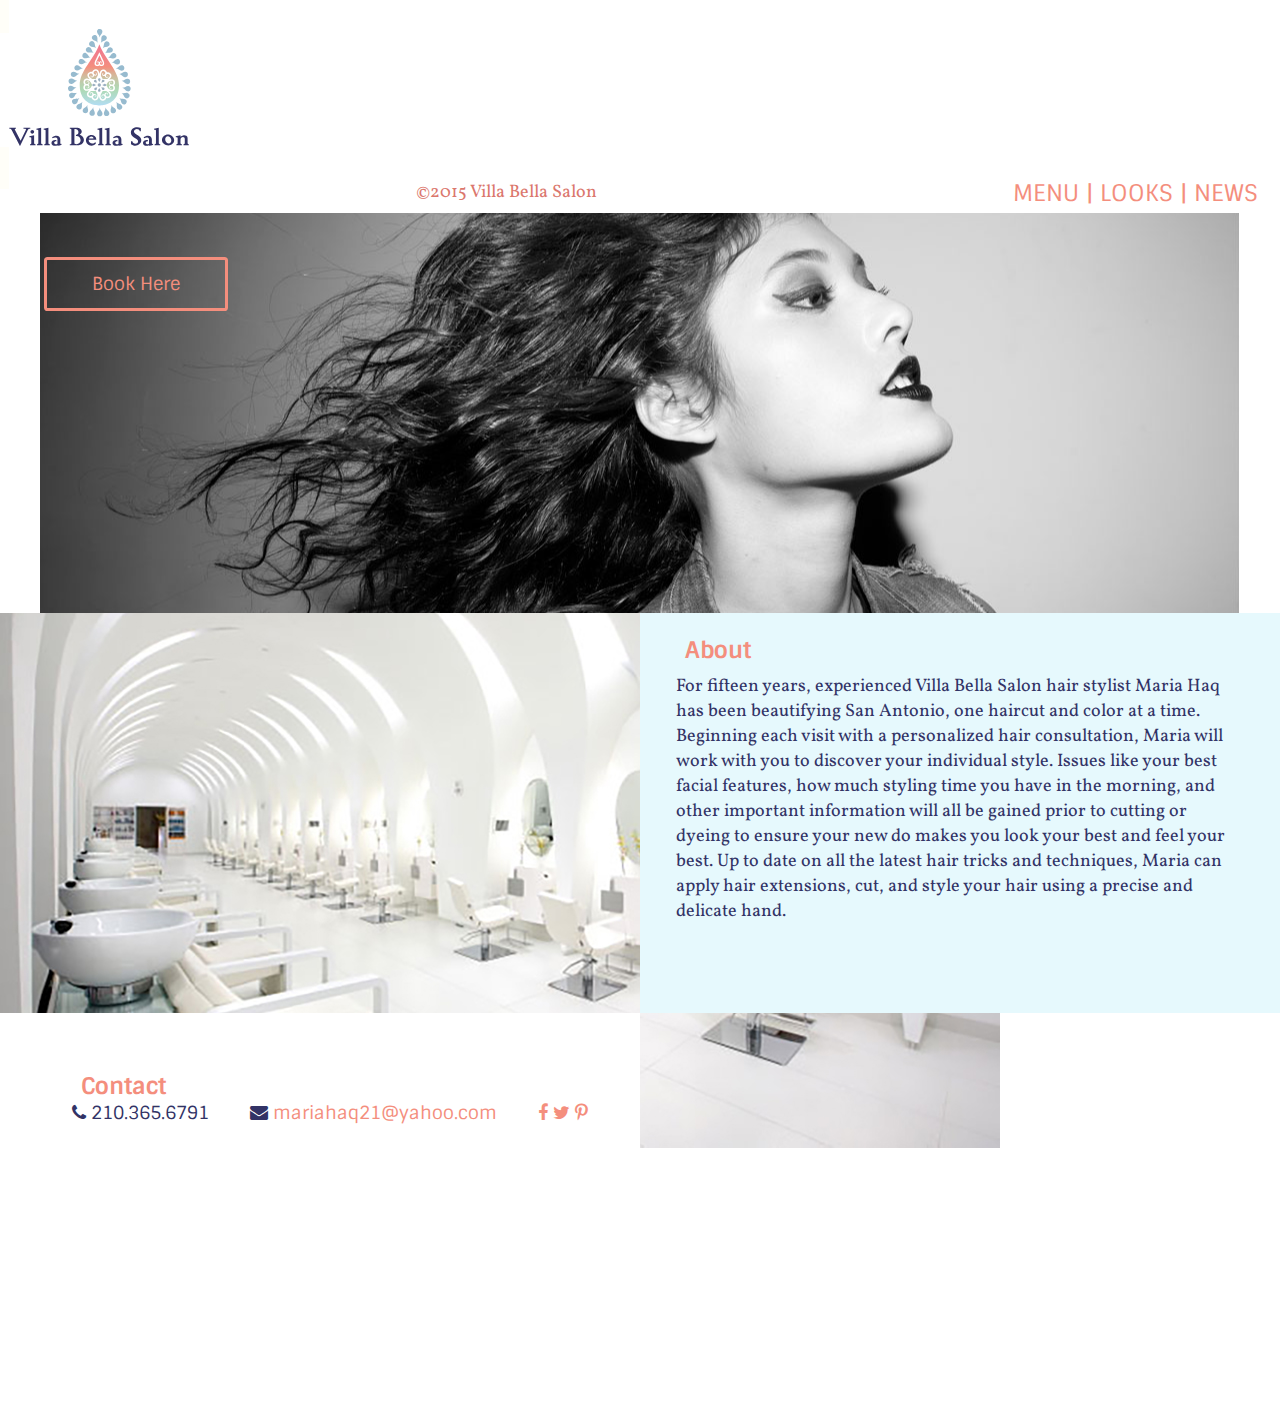
==== index.html @ 69ae9d7c "add section about" ====
<!DOCTYPE html>
<html>
<head>
	<script src="https://ajax.googleapis.com/ajax/libs/jquery/2.1.4/jquery.min.js"></script>
	<meta charset="UTF-8">
	<title>Villa Bella Salon</title>
	<link href='http://fonts.googleapis.com/css?family=Vollkorn:400,700|Sintony:400,700' rel='stylesheet' type='text/css'>
	<link rel="stylesheet" href="http://maxcdn.bootstrapcdn.com/font-awesome/4.3.0/css/font-awesome.min.css">
	<link rel="stylesheet" type="text/css" href="style.css">
</head>
<body>
	<header>
		<div class="logo">
			<img src="images/villabella_logo.svg" alt="Villa Bella logo">
		</div>	
		<nav class="desktop">
  			<a href="/menue/">MENU</a> |
 			<a href="/looks/">LOOKS</a> |
  			<a href="/news/">NEWS</a>
		</nav>

	<div class="mobile-nav">
    	 <div class="menu-btn" id="menu-btn">
	<div></div>
	<span></span>
	<span></span>
	<span></span>
     	</div>
 
     <div class="responsive-menu">
        <ul>
           <li>MENU</li>
           <li>LOOKS</li>
           <li>NEWS</li>
        </ul>
     </div>
</div>

	</header>
	
	<section id="splash">
		<div class="splash">
			<a href="#"class="cta1">Book Here</a>
		</div>
	</section>	

	<section id="about">
		<div class="imagesalon">	
				<img src="images/frontpage.jpg" alt="salonphoto">
		</div>
		
		<div class="about">
			<h2>





			About</h2>
				<p>For fifteen years, experienced Villa Bella Salon hair stylist Maria Haq has been beautifying San Antonio, one haircut and color at a time. Beginning each visit with a personalized hair consultation, Maria will work with you to discover your individual style. Issues like your best facial features, how much styling time you have in the morning, and other important information will all be gained prior to cutting or dyeing to ensure your new do makes you look your best and feel your best. Up to date on all the latest hair tricks and techniques, Maria can apply hair extensions, cut, and style your hair using a precise and delicate hand.</p>
		</div>
	</section>
	
	<section="contact">	
		<div class="contact">
			<h2>Contact</h2>

  		<li><i class="fa fa-phone"></i> 210.365.6791</li>
		<li><i class="fa fa-envelope"></i> <a href="mailto:mariahaq21@yahoo.com"> mariahaq21@yahoo.com</a></li>
		
		<li>
		<a href="http://facebook.com/villabellasalon"><i class="fa fa-facebook"></i></a> 
		<a href="http://twitter.com/villabellasalon"><i class="fa fa-twitter"></i></a> 
		<a href="http://facebook.com/"><i class="fa fa-pinterest-p"></i></a>
		</li>
	</div>	

	<div class="googlemap">
		<iframe frameborder="0" style="border:0" src="https://www.google.com/maps/embed/v1/place?q=8600%20Wurzbach%20Rd%2C%20Bldg%20500%2C%20San%20Antonio%2C%20TX%2078240&key=AIzaSyDPOmuqROoZ245a5WRBIEbSA-E-YvKb8oc"></iframe>
	</div>
	
	</section>

<footer>©2015 Villa Bella Salon</footer>
<script type="text/javascript">
jQuery(function($){
    	     $( '.menu-btn' ).click(function(){
    	     $('.responsive-menu').toggleClass('expand')
    	     })
        })
</script>

</body>
</html>
---- style.css ----
* { margin:0; padding:0; box-sizing:border-box; 
	transition: all 250ms cubic-bezier(0.420, 0.000, 0.580, 1.000); 
    transition-timing-function: cubic-bezier(0.420, 0.000, 0.580, 1.000);
} 
body {
	background-color:#fff;
	color:#323366;
	font-family: 'Sintony', sans-serif;
	font-size:18px;
	font-weight:400;
	text-align:left;	
}
header{
	background-color:#fffef8;
	display:inline;
	padding:.5em;
}
a{
	color:#F48E7D;
	text-decoration:none;
	display:inline-block;
}
nav{
	color:#F48E7D;
	display:block;
	display:inline-block;
	float:right;
	font-family:'Sintony', sans-serif;
	font-size:1.25em;
	font-weight:400;
	text-decoration:none;
	text-transform:uppercase;
	margin: 1em 1em .25em 0;
	position: relative;

}
section{
	display:block;
}

div{
	display:block;
}

div.logo{
	width:10em;
	margin: .25em 0 .25em .5em;
}

div.splash{
	display: block;
	width:100%;
	padding:2%;

}

.splash{
	background:url('images/splash_1.jpg');
	background-repeat: no-repeat;
	background-position:center;
	position:relative;
	float:left;
	width:100%;
	height:400px;
}

div.imsagesalon{
	float:left;
	width:50%;

}
.imagesalon{
	width:50%;
	height:400px;
	float:left;
	background-position:center;
}

div.about{
	background-color:#E6F9FD;
	float:left;
	width:50%;
	height:400px;
}

div.contact{
	background-color:#fff;
	float:left;
	display:block;
	height:400px;
	width:50%;
	padding:2em;
}
div.googlemap{
	float:left;
	width:50%;
}
iframe{
	width:100%;
	height:400px;
}

}
h1,h2{
	display:inline;
}

h1 {
	margin:1em 0 2em 2em;
	color:#db776d;
	font-family:'Vollkorn', serif;
	font-size:1.5em;
	font-weight:400;
}
h2{	
	margin:1em 0 0 2em;
	color:#F48E7D;
	font-family:'Sintony', sans-serif;
	font-size:1.25em;
}
h3{
	font-family:'Vollkorn', serif;
	font-size:1.25em;
	margin:1em 0 2em 2em;
}

p{
	margin: .5em 2em 2em 2em;
	display:inline-block;
	font-family: 'Vollkorn', serif;
}
li{
	margin:0 0 0 2em;
	display:inline;
	list-style-type: none;
}

footer{
	width:100%;
	text-align:center;
	color:#db776d;
	font-family:'Vollkorn', serif;
	font-size:1em;
}
/***************
  CTA
***************/
a.cta1 {
	border-radius:.2em;
	display:block;
	padding:1.5em 0;
	text-align:center;
	text-decoration:none;
	transition: all 250ms cubic-bezier(0.420, 0.000, 0.580, 1.000); 
    	transition-timing-function: cubic-bezier(0.420, 0.000, 0.580, 1.000);
}
a.cta1{
	border: .2em solid #F48E7D;
	width:15%;
	padding: 1%;
	margin:1em;
	text-align:center;	
}
a.cta1 span:last-child {
	color:rgba(34,34,34,);
	display:none;
}
a.cta1:hover {
	background-color:#323366;
	border:.2em #323366 solid;
	transition: all 250ms cubic-bezier(0.420, 0.000, 0.580, 1.000); 
    transition-timing-function: cubic-bezier(0.420, 0.000, 0.580, 1.000);
}
a.cta1:hover span:first-child {
	display:none;
}
a.cta1:hover span:last-child {
	color:rgba(255,255,255,1);
	display:block;
	transition: all 250ms cubic-bezier(0.420, 0.000, 0.580, 1.000); 
    transition-timing-function: cubic-bezier(0.420, 0.000, 0.580, 1.000);
}
/***************
   fontawesome
***************/

.list-group-item{
	font-family:'FontAwesome';
	color:#F48E7D;
	width:1em;
	height:1em;
	display:block;
	margin:2em;
	}

i{
	font-family:'FontAwesome';
	display: block;

}	

.clearfix:after { 
	content: "."; 
	visibility: hidden; 
	display: block; 
	height: 0; 
	clear: both;
	}

/*********************
	Hamburger Menu
**********************/

.mobile-nav {
	display:none;
}
.menu-btn {
	background:#F48E7D;
	box-shadow: 0 19px 38px rgba(0,0,0,0.30), 0 15px 12px rgba(0,0,0,0.22);
	padding:1em;
	float: right;
}
.menu-btn div {
	position: absolute;
	top: 64%;
	padding-right: 8px;
	margin-top: -0.50em;
	line-height: 1.2;
	font-size: 18px;
	font-weight: 200;
	vertical-align: middle;
	z-index: 99;
}

.menu-btn span {
	display: block;
	width: 2em;
	height: .25em;
	margin: .25em 0;
	background: rgb(255,255,255);
	z-index: 99;
}

.responsive-menu{
	display: none;
}

.expand {
	display: block !important;
	background:#81D4FA;
	padding:1em;
}
.responsive-menu ul {
	list-style-type:none;
}


/***************
   responsive
***************/
@media only screen and (min-width: 961 px) and (max-width: 1000px) {
}
@media only screen and (min-width: 601 px) and (max-width: 960px) {
	div.about, div.imagesalon{
		display:block;
		width:100%;

	}
}

@media only screen and (min-width: 481px) and (max-width: 600px) {
	.mobile-nav { 
		display:block;
		position:fixed; top:0; left:0; right:0;
	}
	nav { 
		display:none;
	}
}

@media only screen and (min-width:0px) and (max-width: 480px) {
	div.logo{
		width:30%;
		float:center;
	}

	section{
		display:block;
		width:100%;
	}

	.splash{
		height:200px;
		float:center;
	}
	
	div.contact, div.googlemap,{
	width:100%;
	}

	div{
		display:block;
		width:100%;
	}
	nav { 
		display:none;
	}

}
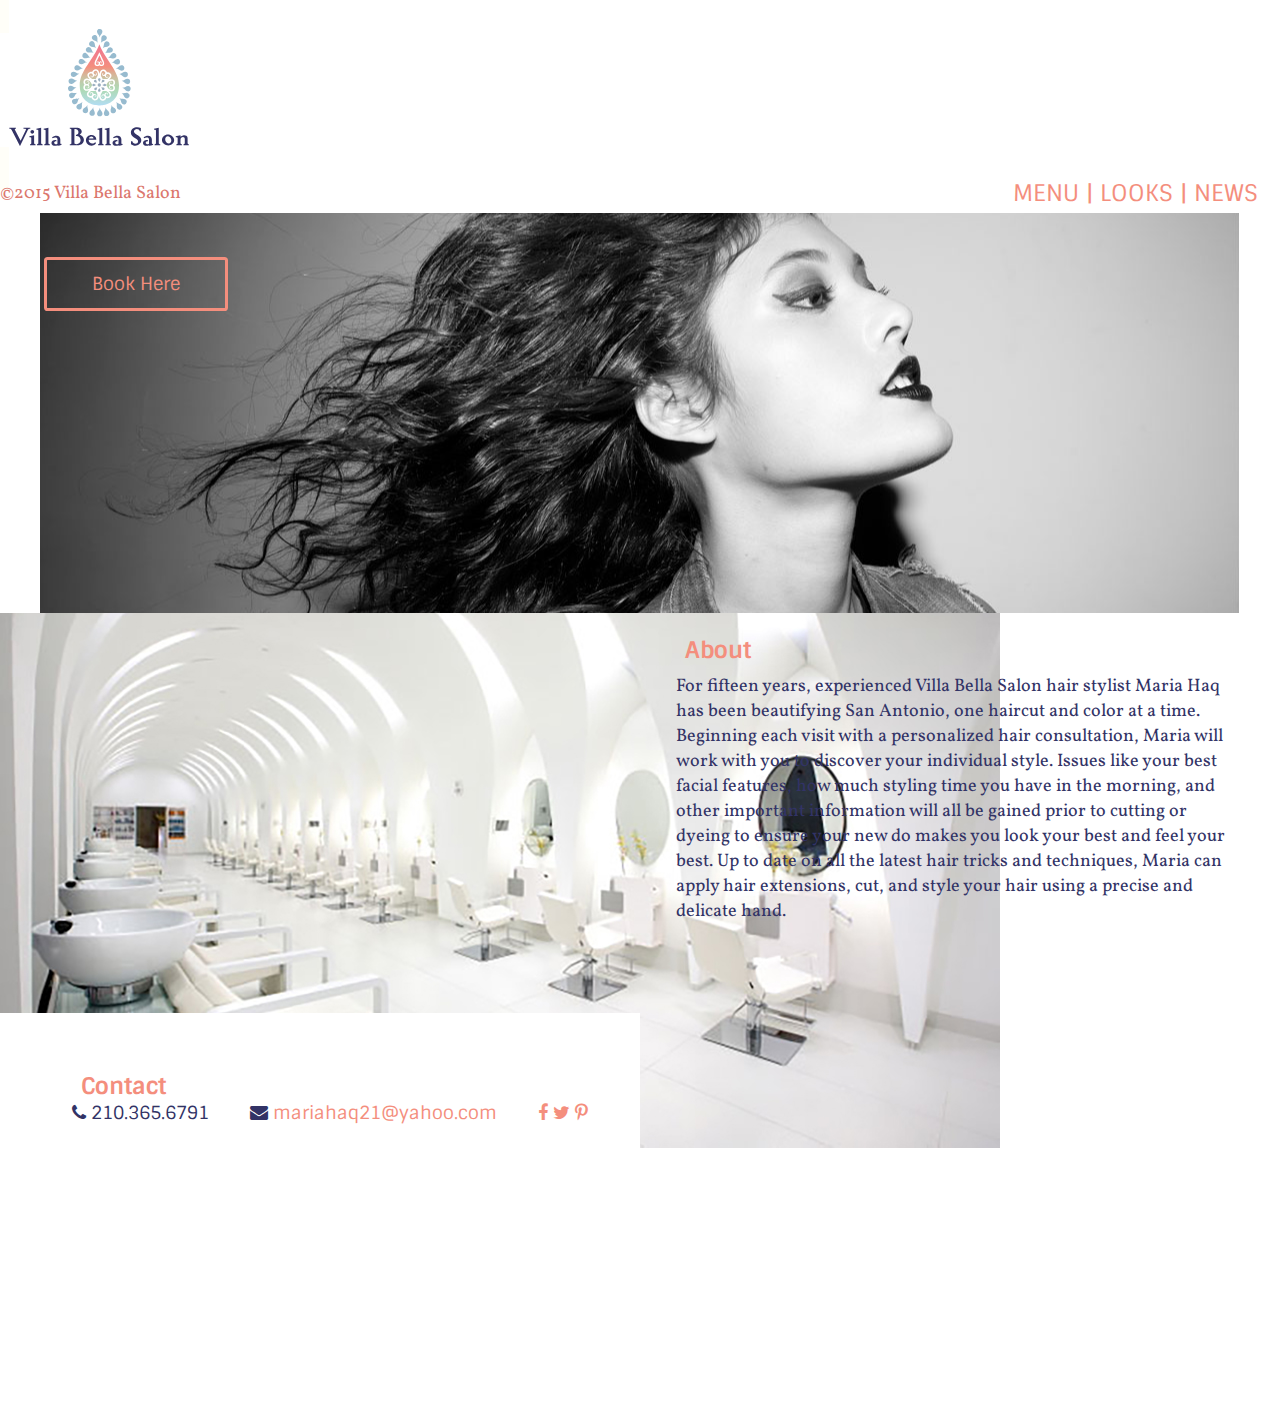
==== commit 3fb33105: "add section" ====
--- a/index.html
+++ b/index.html
@@ -50,13 +50,7 @@
 		</div>
 		
 		<div class="about">
-			<h2>
-
-
-
-
-
-			About</h2>
+			<h2>About</h2>
 				<p>For fifteen years, experienced Villa Bella Salon hair stylist Maria Haq has been beautifying San Antonio, one haircut and color at a time. Beginning each visit with a personalized hair consultation, Maria will work with you to discover your individual style. Issues like your best facial features, how much styling time you have in the morning, and other important information will all be gained prior to cutting or dyeing to ensure your new do makes you look your best and feel your best. Up to date on all the latest hair tricks and techniques, Maria can apply hair extensions, cut, and style your hair using a precise and delicate hand.</p>
 		</div>
 	</section>
@@ -65,19 +59,21 @@
 		<div class="contact">
 			<h2>Contact</h2>
 
-  		<li><i class="fa fa-phone"></i> 210.365.6791</li>
-		<li><i class="fa fa-envelope"></i> <a href="mailto:mariahaq21@yahoo.com"> mariahaq21@yahoo.com</a></li>
-		
-		<li>
-		<a href="http://facebook.com/villabellasalon"><i class="fa fa-facebook"></i></a> 
-		<a href="http://twitter.com/villabellasalon"><i class="fa fa-twitter"></i></a> 
-		<a href="http://facebook.com/"><i class="fa fa-pinterest-p"></i></a>
-		</li>
-	</div>	
+	  		<li><i class="fa fa-phone"></i> 210.365.6791</li>
+			<li><i class="fa fa-envelope"></i> <a href="mailto:mariahaq21@yahoo.com"> mariahaq21@yahoo.com</a></li>
+			
+			<li>
+			<a href="http://facebook.com/villabellasalon"><i class="fa fa-facebook"></i></a> 
+			<a href="http://twitter.com/villabellasalon"><i class="fa fa-twitter"></i></a> 
+			<a href="http://facebook.com/"><i class="fa fa-pinterest-p"></i></a>
+			</li>
+		</div>
+	</section>	
 
-	<div class="googlemap">
-		<iframe frameborder="0" style="border:0" src="https://www.google.com/maps/embed/v1/place?q=8600%20Wurzbach%20Rd%2C%20Bldg%20500%2C%20San%20Antonio%2C%20TX%2078240&key=AIzaSyDPOmuqROoZ245a5WRBIEbSA-E-YvKb8oc"></iframe>
-	</div>
+	<section="googlemap">
+		<div class="googlemap">
+			<iframe frameborder="0" style="border:0" src="https://www.google.com/maps/embed/v1/place?q=8600%20Wurzbach%20Rd%2C%20Bldg%20500%2C%20San%20Antonio%2C%20TX%2078240&key=AIzaSyDPOmuqROoZ245a5WRBIEbSA-E-YvKb8oc"></iframe>
+		</div>
 	
 	</section>
 
--- a/style.css
+++ b/style.css
@@ -63,7 +63,9 @@
 	width:100%;
 	height:400px;
 }
-
+section#about{
+background-color:#E6F9FD;
+}
 div.imsagesalon{
 	float:left;
 	width:50%;
@@ -77,7 +79,6 @@
 }
 
 div.about{
-	background-color:#E6F9FD;
 	float:left;
 	width:50%;
 	height:400px;
@@ -139,6 +140,7 @@
 	width:100%;
 	text-align:center;
 	color:#db776d;
+	display:inline;
 	font-family:'Vollkorn', serif;
 	font-size:1em;
 }
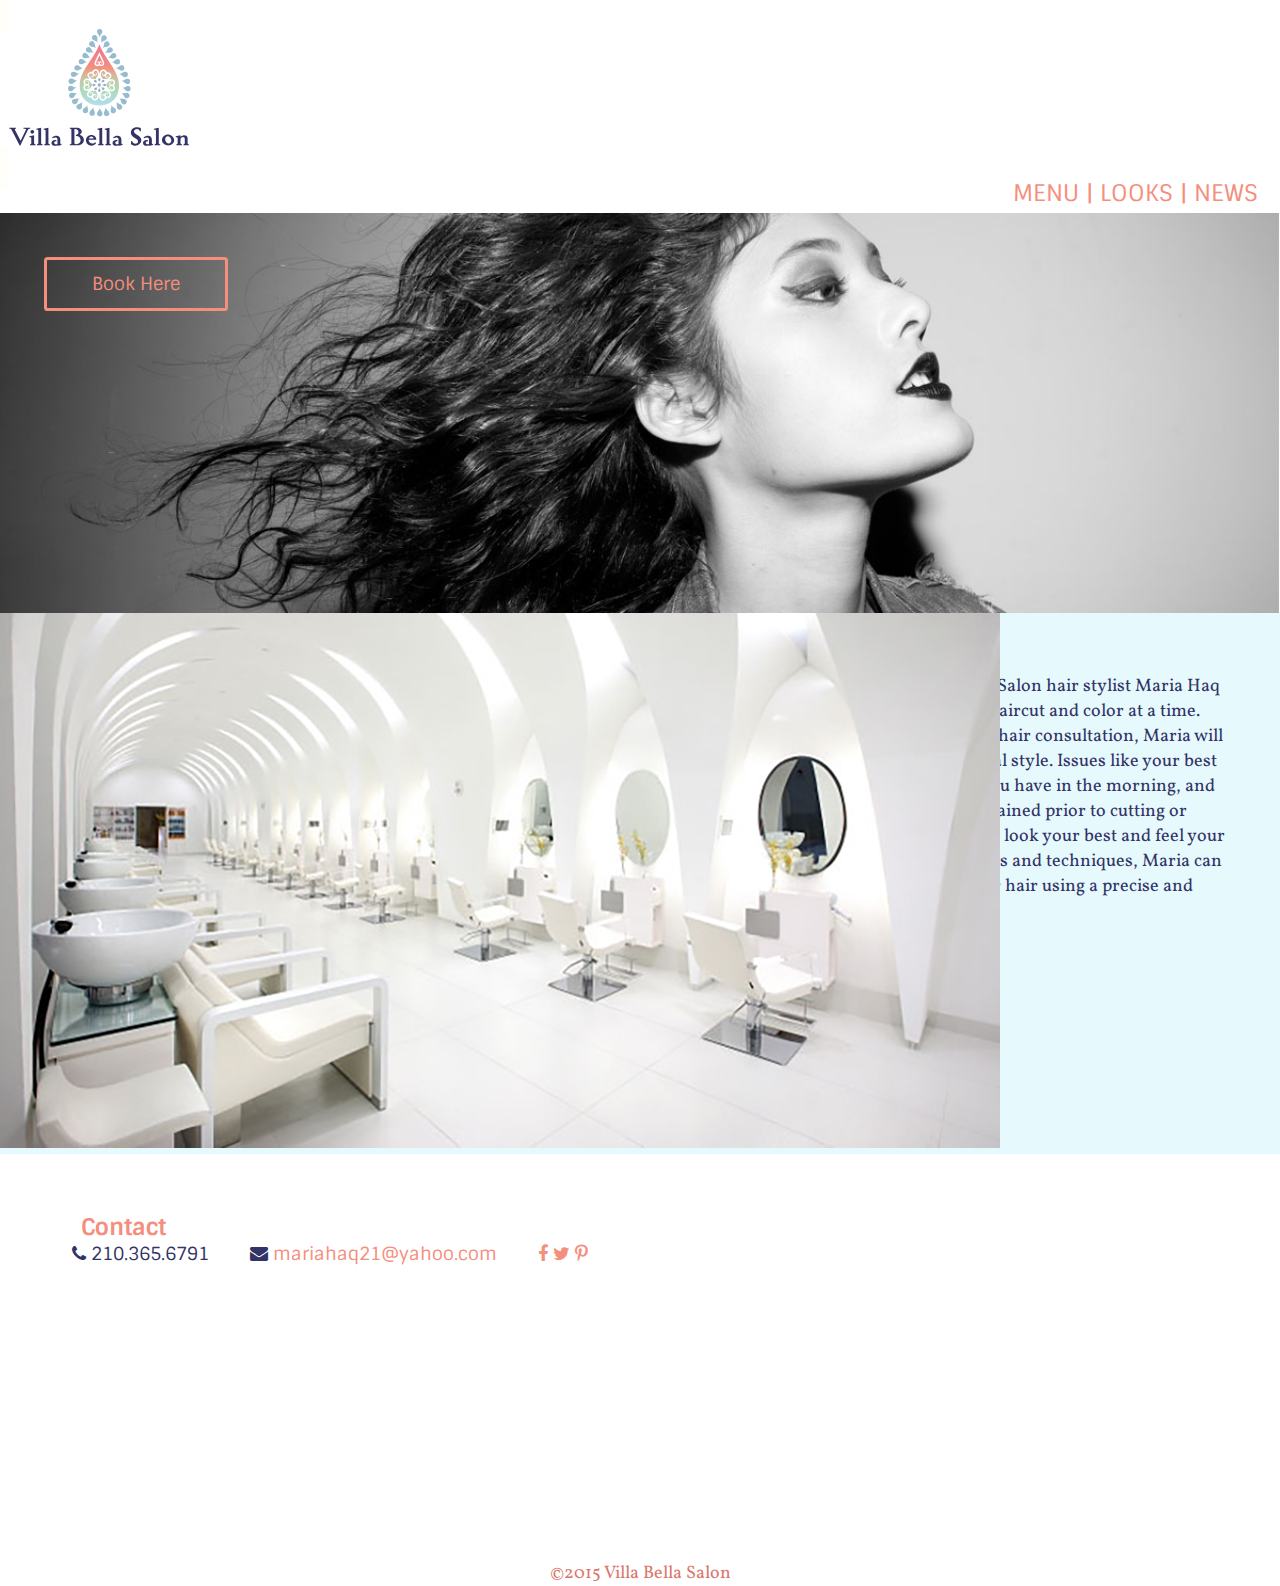
==== commit 07a04cdf: "clear fix" ====
--- a/index.html
+++ b/index.html
@@ -44,7 +44,7 @@
 		</div>
 	</section>	
 
-	<section id="about">
+	<section id="about" class="clearfix">
 		<div class="imagesalon">	
 				<img src="images/frontpage.jpg" alt="salonphoto">
 		</div>
--- a/style.css
+++ b/style.css
@@ -14,6 +14,7 @@
 	background-color:#fffef8;
 	display:inline;
 	padding:.5em;
+	z-index:1;
 }
 a{
 	color:#F48E7D;
@@ -58,30 +59,40 @@
 	background:url('images/splash_1.jpg');
 	background-repeat: no-repeat;
 	background-position:center;
+	background-size: cover;
 	position:relative;
 	float:left;
 	width:100%;
-	height:400px;
+	height: 400px;
 }
 section#about{
 background-color:#E6F9FD;
-}
+display:block;
+float:left;
+position:static;
+}
+
 div.imsagesalon{
 	float:left;
-	width:50%;
-
-}
+	display:block;
+	width:100%;
+}
+
 .imagesalon{
 	width:50%;
-	height:400px;
-	float:left;
-	background-position:center;
+	float:left;
+	display:block;
+	position:relative;
+}
+img .imagesalon{
+	width:100%;
 }
 
 div.about{
 	float:left;
+	width:30em;
 	width:50%;
-	height:400px;
+	background:#E6F9FD; 
 }
 
 div.contact{
@@ -140,7 +151,7 @@
 	width:100%;
 	text-align:center;
 	color:#db776d;
-	display:inline;
+	display:inline-block;
 	font-family:'Vollkorn', serif;
 	font-size:1em;
 }
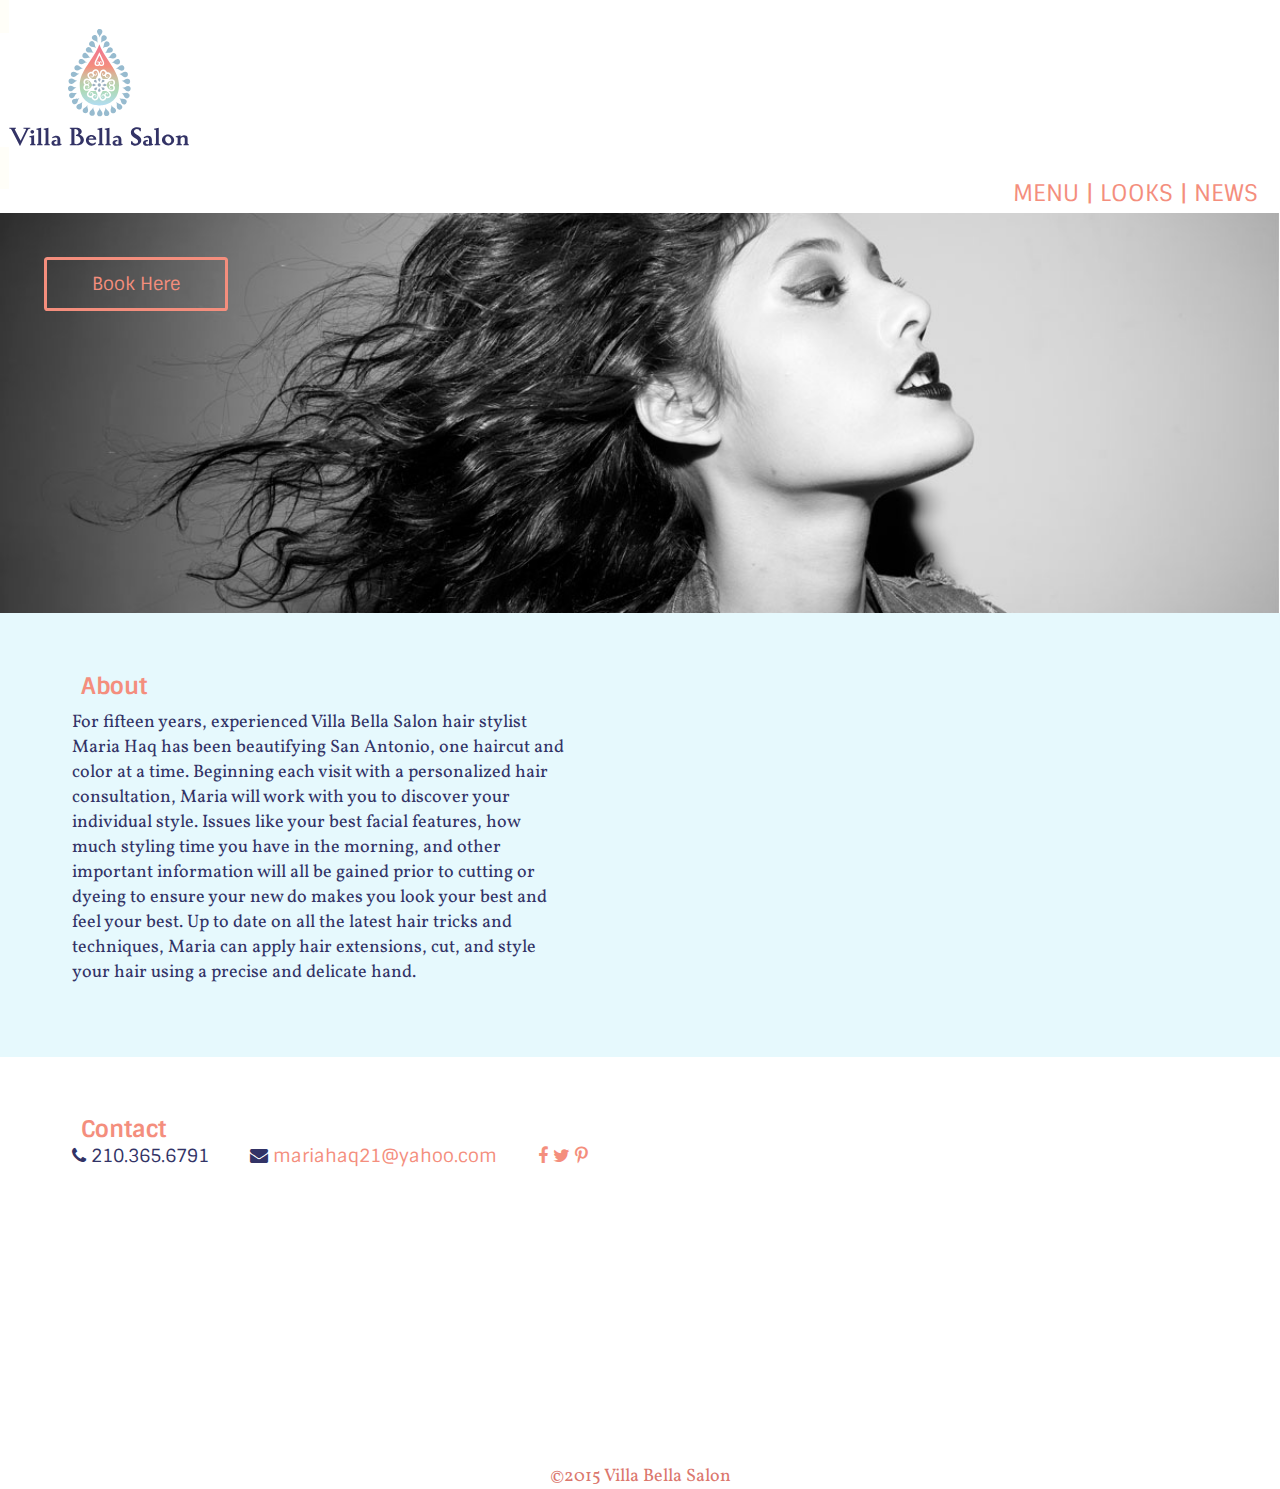
==== commit fb597d47: "change" ====
--- a/index.html
+++ b/index.html
@@ -44,9 +44,9 @@
 		</div>
 	</section>	
 
-	<section id="about" class="clearfix">
+	<section id="about">
 		<div class="imagesalon">	
-				<img src="images/frontpage.jpg" alt="salonphoto">
+				
 		</div>
 		
 		<div class="about">
--- a/style.css
+++ b/style.css
@@ -69,30 +69,26 @@
 background-color:#E6F9FD;
 display:block;
 float:left;
-position:static;
-}
-
-div.imsagesalon{
-	float:left;
-	display:block;
-	width:100%;
+}
+
+div.imagesalon{
+	float:left;
+	display:block;
+	width:50%;
 }
 
 .imagesalon{
+	background:url('images/frontpage.jpg');
+	width:100%;
+	float:left;
+	display:block;
+}
+
+div.about{
+	float:left;
 	width:50%;
-	float:left;
-	display:block;
-	position:relative;
-}
-img .imagesalon{
-	width:100%;
-}
-
-div.about{
-	float:left;
-	width:30em;
-	width:50%;
-	background:#E6F9FD; 
+	display:block;
+	padding:2em; 
 }
 
 div.contact{
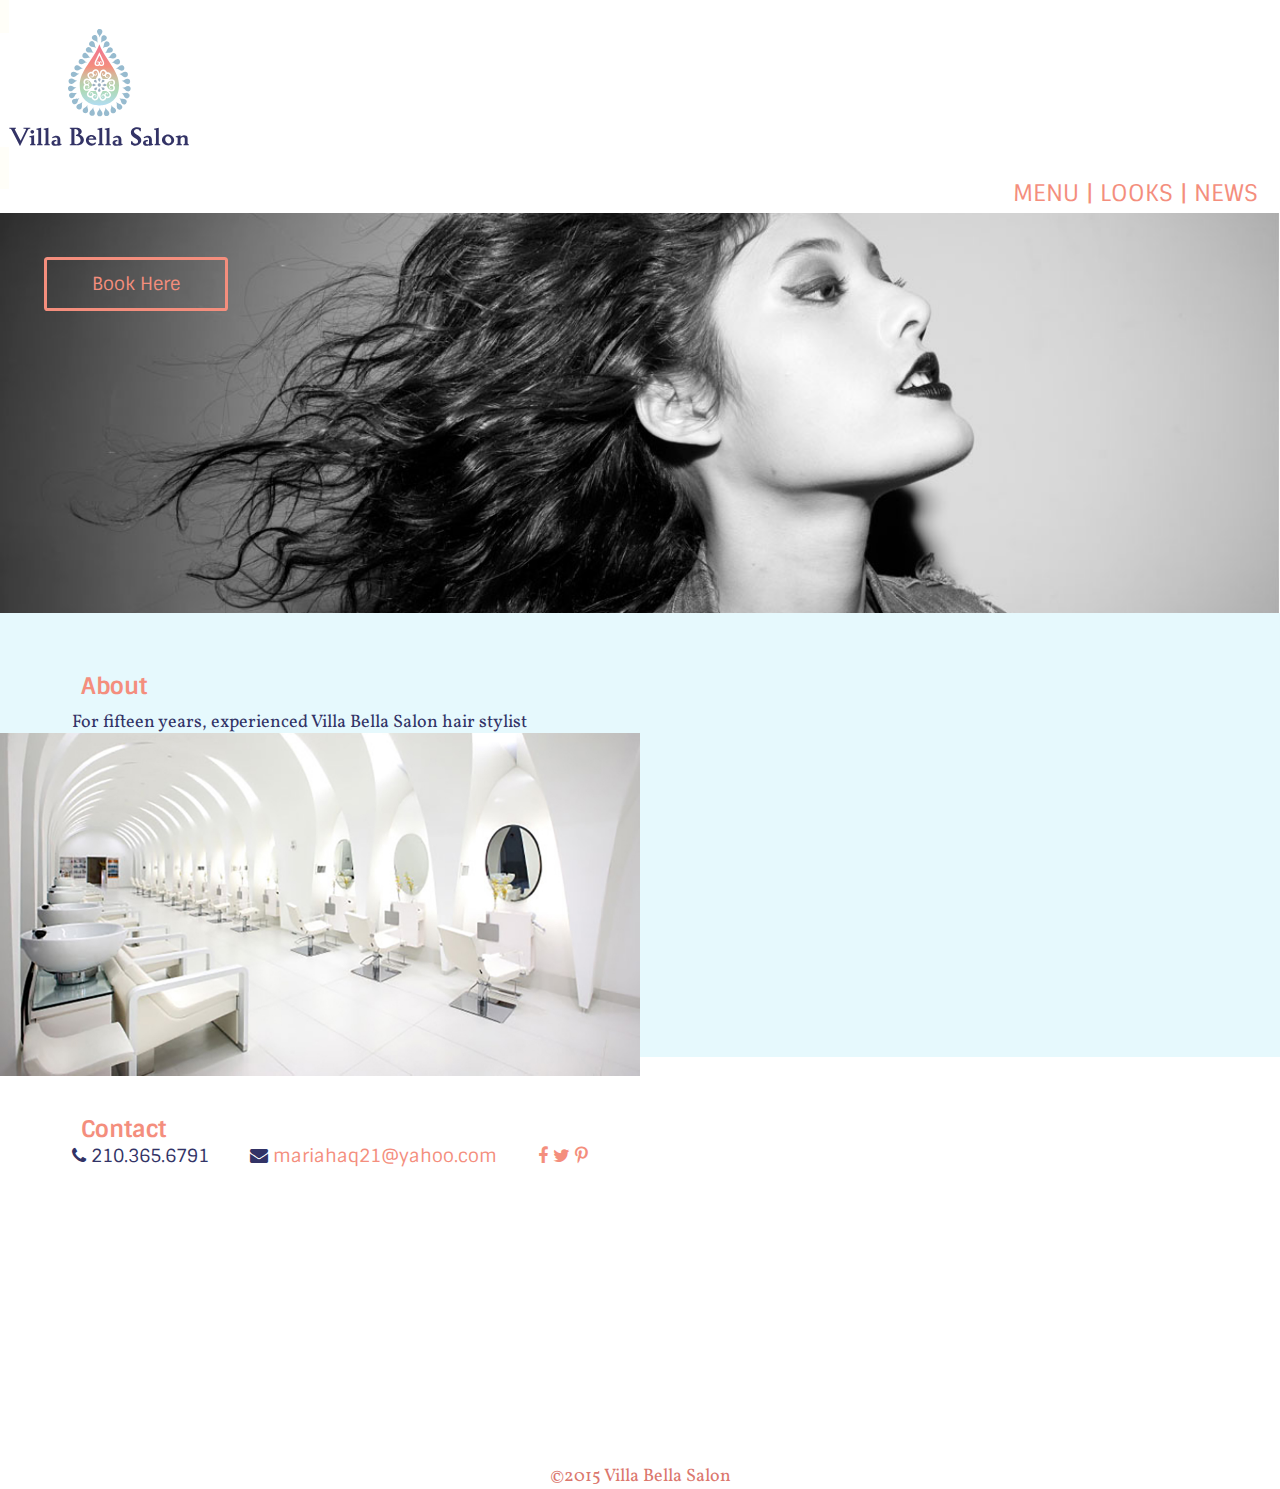
==== commit dc3e688d: "html change" ====
--- a/index.html
+++ b/index.html
@@ -46,7 +46,7 @@
 
 	<section id="about">
 		<div class="imagesalon">	
-				
+				<img src="images/frontpage.jpg" alt="salonphoto">
 		</div>
 		
 		<div class="about">
--- a/style.css
+++ b/style.css
@@ -31,7 +31,7 @@
 	font-weight:400;
 	text-decoration:none;
 	text-transform:uppercase;
-	margin: 1em 1em .25em 0;
+	margin: 1em 1em .25em 3em;
 	position: relative;
 
 }
@@ -69,21 +69,23 @@
 background-color:#E6F9FD;
 display:block;
 float:left;
+position:relative;
 }
 
 div.imagesalon{
 	float:left;
 	display:block;
+}
+
+.imagesalon{
 	width:50%;
-}
-
-.imagesalon{
-	background:url('images/frontpage.jpg');
-	width:100%;
-	float:left;
-	display:block;
-}
-
+	position:relative;
+	top:120px;
+}
+.imagesalon img{
+	width:100%;
+	position:absolute;
+}
 div.about{
 	float:left;
 	width:50%;
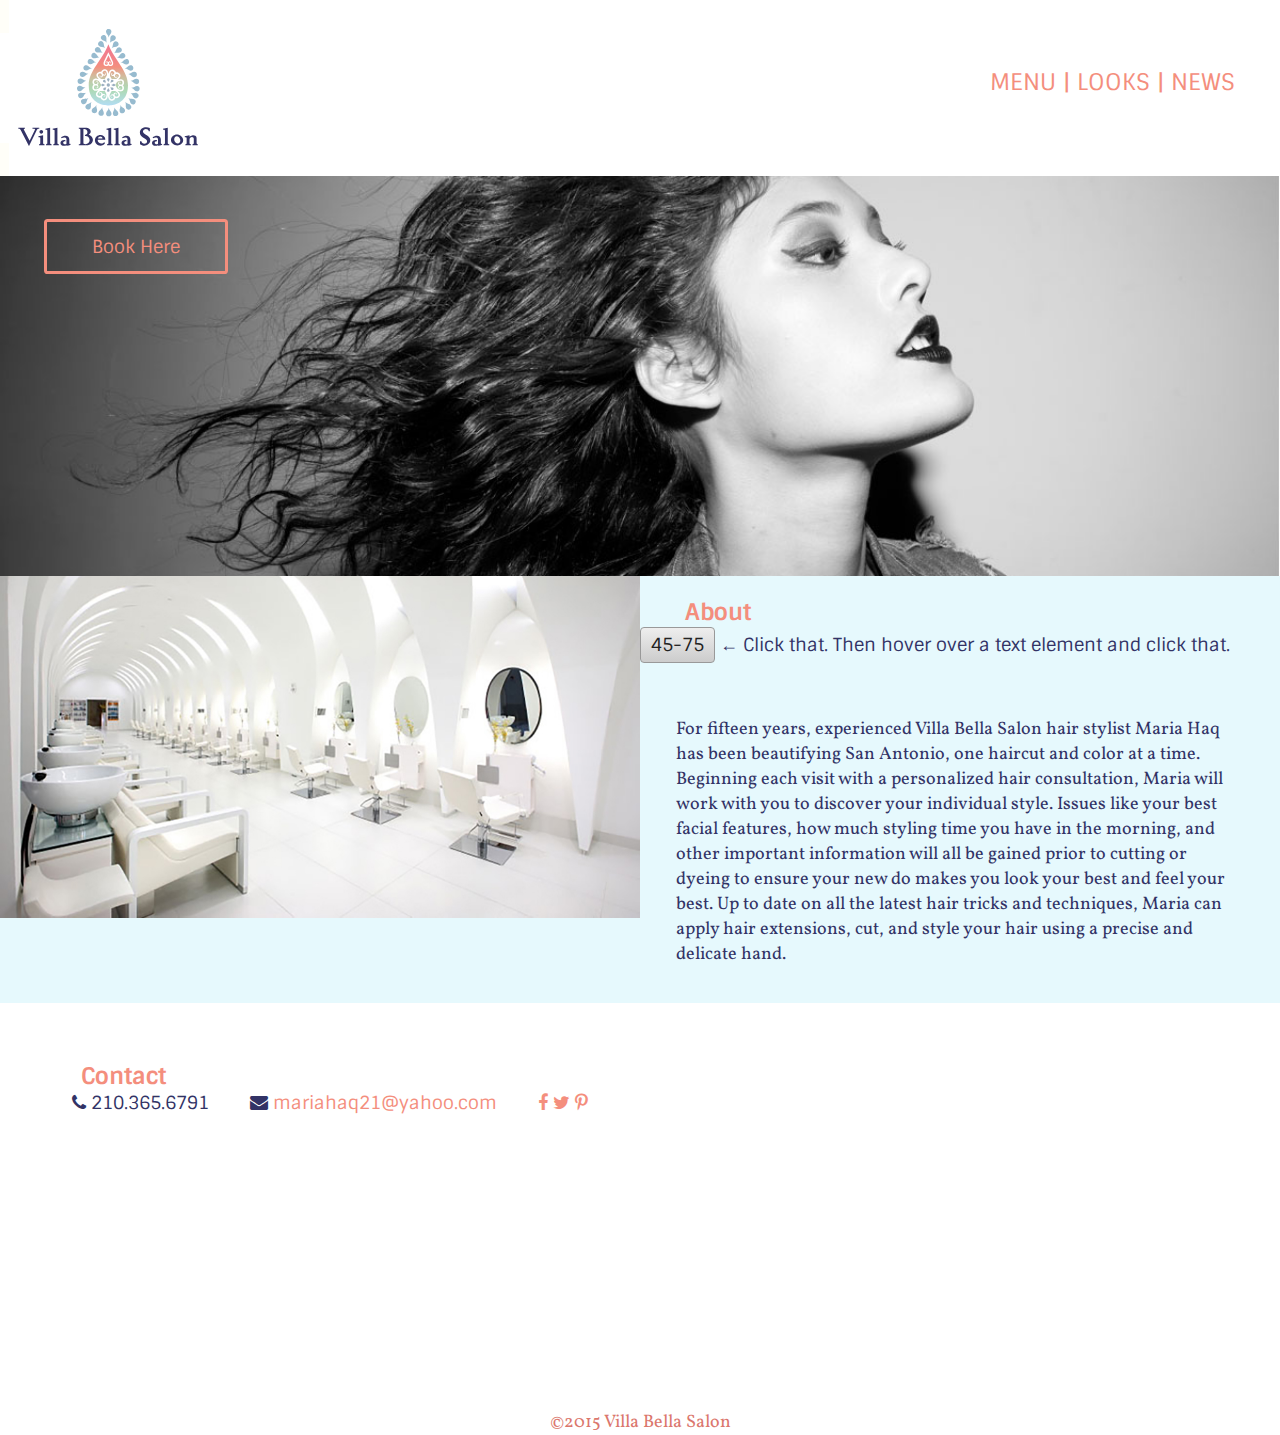
==== commit 02e4d209: "add bookmarklet" ====
--- a/index.html
+++ b/index.html
@@ -51,6 +51,14 @@
 		
 		<div class="about">
 			<h2>About</h2>
+			<a class="bookmarklet-link" href="javascript:(function(){function%20loadScript(a,b){var%20c=document.createElement('script');c.type='text/javascript';c.src=a;var%20d=document.getElementsByTagName('head')[0],done=false;c.onload=c.onreadystatechange=function(){if(!done&&(!this.readyState||this.readyState=='loaded'||this.readyState=='complete')){done=true;b()}};d.appendChild(c)}loadScript('//ajax.googleapis.com/ajax/libs/jquery/1.11.2/jquery.min.js',function(){
+
+			var redOutline={outline:'2px solid red'},text;var textyElements='p, li, dt, dd, h1, h2, h3, h4, h5, h6';$(textyElements).on('mouseover.red',function(){$(this).css(redOutline)}).on('mouseleave.red',function(){$(this).removeAttr('style')}).on('click.red',function(){text=$(this).text();var e=text.substring(0,45);var t=text.substring(45,75);var n=text.substring(75,text.length);var r=e+'<span style=\'color: red;\'>'+t+'</span>'+n;$(this).html(r);$(textyElements).off('mouseover.red mouseleave.red click.red');$(this).removeAttr('style');})
+			            
+			 })})()">45-75</a>
+
+&larr; Click that. Then hover over a text element and click that.
+</p>
 				<p>For fifteen years, experienced Villa Bella Salon hair stylist Maria Haq has been beautifying San Antonio, one haircut and color at a time. Beginning each visit with a personalized hair consultation, Maria will work with you to discover your individual style. Issues like your best facial features, how much styling time you have in the morning, and other important information will all be gained prior to cutting or dyeing to ensure your new do makes you look your best and feel your best. Up to date on all the latest hair tricks and techniques, Maria can apply hair extensions, cut, and style your hair using a precise and delicate hand.</p>
 		</div>
 	</section>
--- a/style.css
+++ b/style.css
@@ -24,15 +24,17 @@
 nav{
 	color:#F48E7D;
 	display:block;
-	display:inline-block;
 	float:right;
 	font-family:'Sintony', sans-serif;
 	font-size:1.25em;
 	font-weight:400;
 	text-decoration:none;
 	text-transform:uppercase;
-	margin: 1em 1em .25em 3em;
-	position: relative;
+	margin: 1em 1em 2em 3em;
+	position: absolute;
+	top: 2em;
+	right: 1em;
+	bottom: 2em;
 
 }
 section{
@@ -45,7 +47,7 @@
 
 div.logo{
 	width:10em;
-	margin: .25em 0 .25em .5em;
+	margin: .25em 0 0em 1em;
 }
 
 div.splash{
@@ -69,7 +71,6 @@
 background-color:#E6F9FD;
 display:block;
 float:left;
-position:relative;
 }
 
 div.imagesalon{
@@ -80,17 +81,19 @@
 .imagesalon{
 	width:50%;
 	position:relative;
-	top:120px;
+	display:block;
+	float:left;
 }
 .imagesalon img{
 	width:100%;
 	position:absolute;
+	display:block;
+	float:left;
 }
 div.about{
-	float:left;
+	float:right;
 	width:50%;
-	display:block;
-	padding:2em; 
+	display:block;;
 }
 
 div.contact{
@@ -136,7 +139,8 @@
 
 p{
 	margin: .5em 2em 2em 2em;
-	display:inline-block;
+	display:block;
+	float:left;
 	font-family: 'Vollkorn', serif;
 }
 li{
@@ -317,4 +321,12 @@
 		display:none;
 	}
 
-}	+}	
+.bookmarklet-link {
+  border-radius: 4px;
+  background: linear-gradient(#eee, #ccc);
+  padding: 5px 10px;
+  border: 1px solid #999;
+  color: #222;
+  text-decoration: none;
+}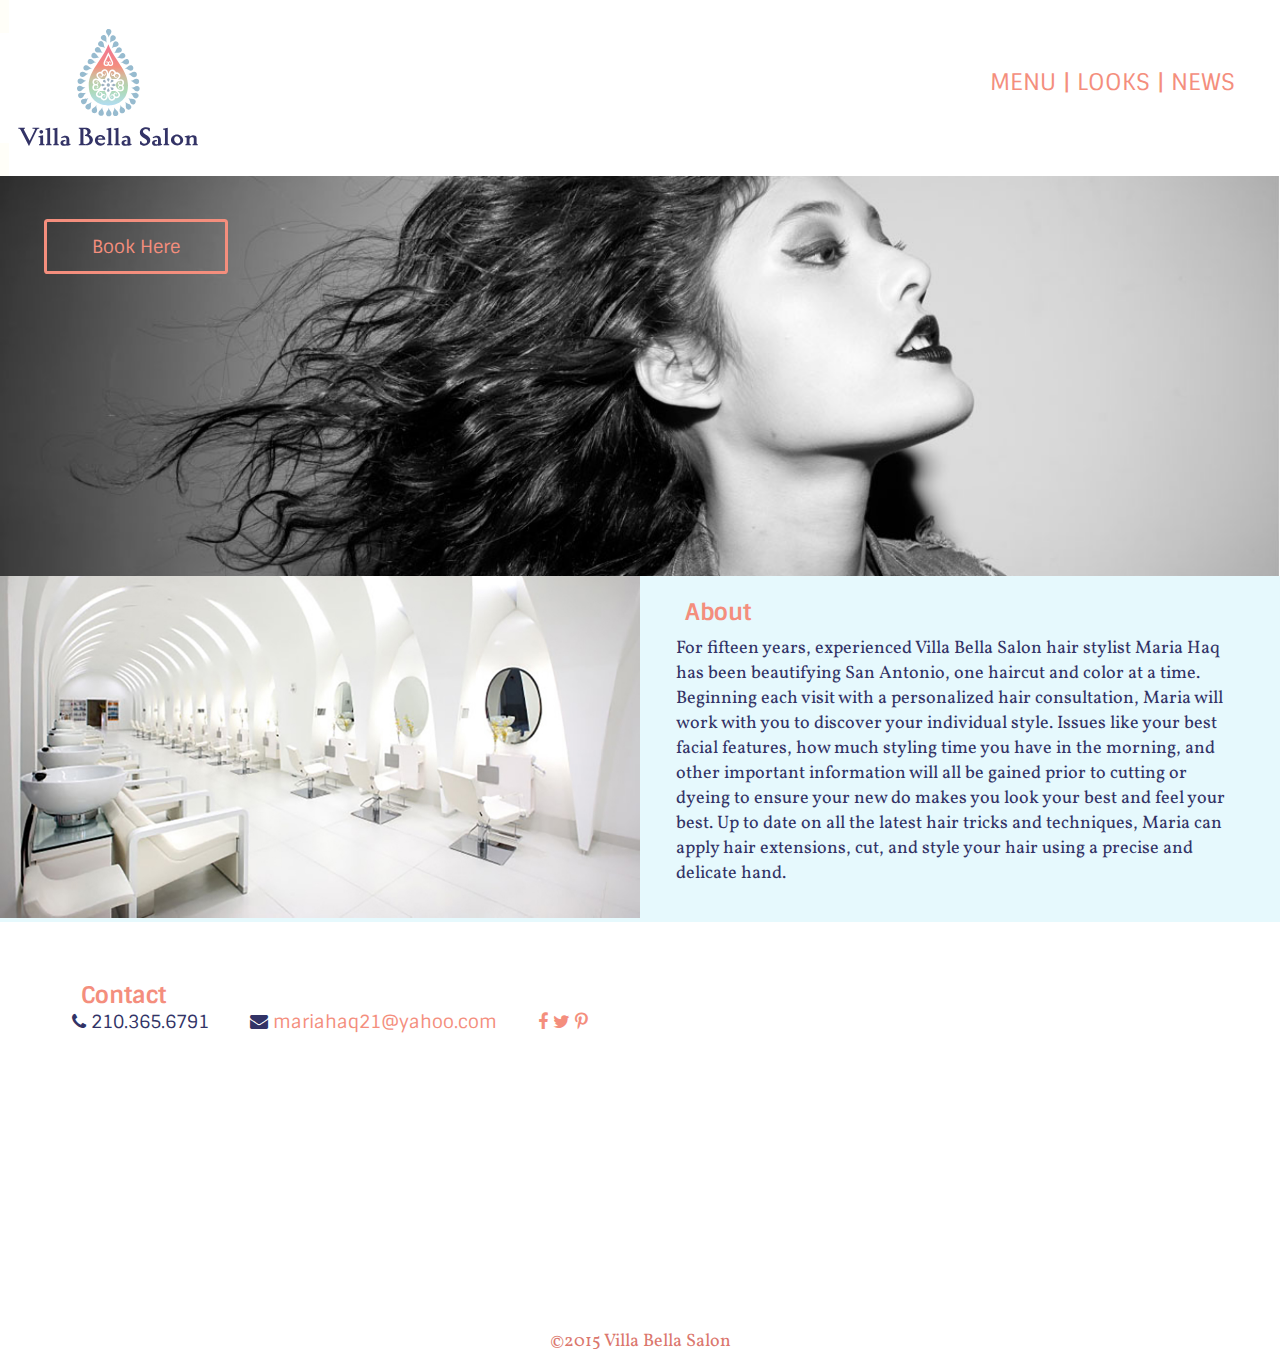
==== commit bb337081: "took out the p" ====
--- a/index.html
+++ b/index.html
@@ -51,14 +51,6 @@
 		
 		<div class="about">
 			<h2>About</h2>
-			<a class="bookmarklet-link" href="javascript:(function(){function%20loadScript(a,b){var%20c=document.createElement('script');c.type='text/javascript';c.src=a;var%20d=document.getElementsByTagName('head')[0],done=false;c.onload=c.onreadystatechange=function(){if(!done&&(!this.readyState||this.readyState=='loaded'||this.readyState=='complete')){done=true;b()}};d.appendChild(c)}loadScript('//ajax.googleapis.com/ajax/libs/jquery/1.11.2/jquery.min.js',function(){
-
-			var redOutline={outline:'2px solid red'},text;var textyElements='p, li, dt, dd, h1, h2, h3, h4, h5, h6';$(textyElements).on('mouseover.red',function(){$(this).css(redOutline)}).on('mouseleave.red',function(){$(this).removeAttr('style')}).on('click.red',function(){text=$(this).text();var e=text.substring(0,45);var t=text.substring(45,75);var n=text.substring(75,text.length);var r=e+'<span style=\'color: red;\'>'+t+'</span>'+n;$(this).html(r);$(textyElements).off('mouseover.red mouseleave.red click.red');$(this).removeAttr('style');})
-			            
-			 })})()">45-75</a>
-
-&larr; Click that. Then hover over a text element and click that.
-</p>
 				<p>For fifteen years, experienced Villa Bella Salon hair stylist Maria Haq has been beautifying San Antonio, one haircut and color at a time. Beginning each visit with a personalized hair consultation, Maria will work with you to discover your individual style. Issues like your best facial features, how much styling time you have in the morning, and other important information will all be gained prior to cutting or dyeing to ensure your new do makes you look your best and feel your best. Up to date on all the latest hair tricks and techniques, Maria can apply hair extensions, cut, and style your hair using a precise and delicate hand.</p>
 		</div>
 	</section>
--- a/style.css
+++ b/style.css
@@ -322,11 +322,3 @@
 	}
 
 }	
-.bookmarklet-link {
-  border-radius: 4px;
-  background: linear-gradient(#eee, #ccc);
-  padding: 5px 10px;
-  border: 1px solid #999;
-  color: #222;
-  text-decoration: none;
-}